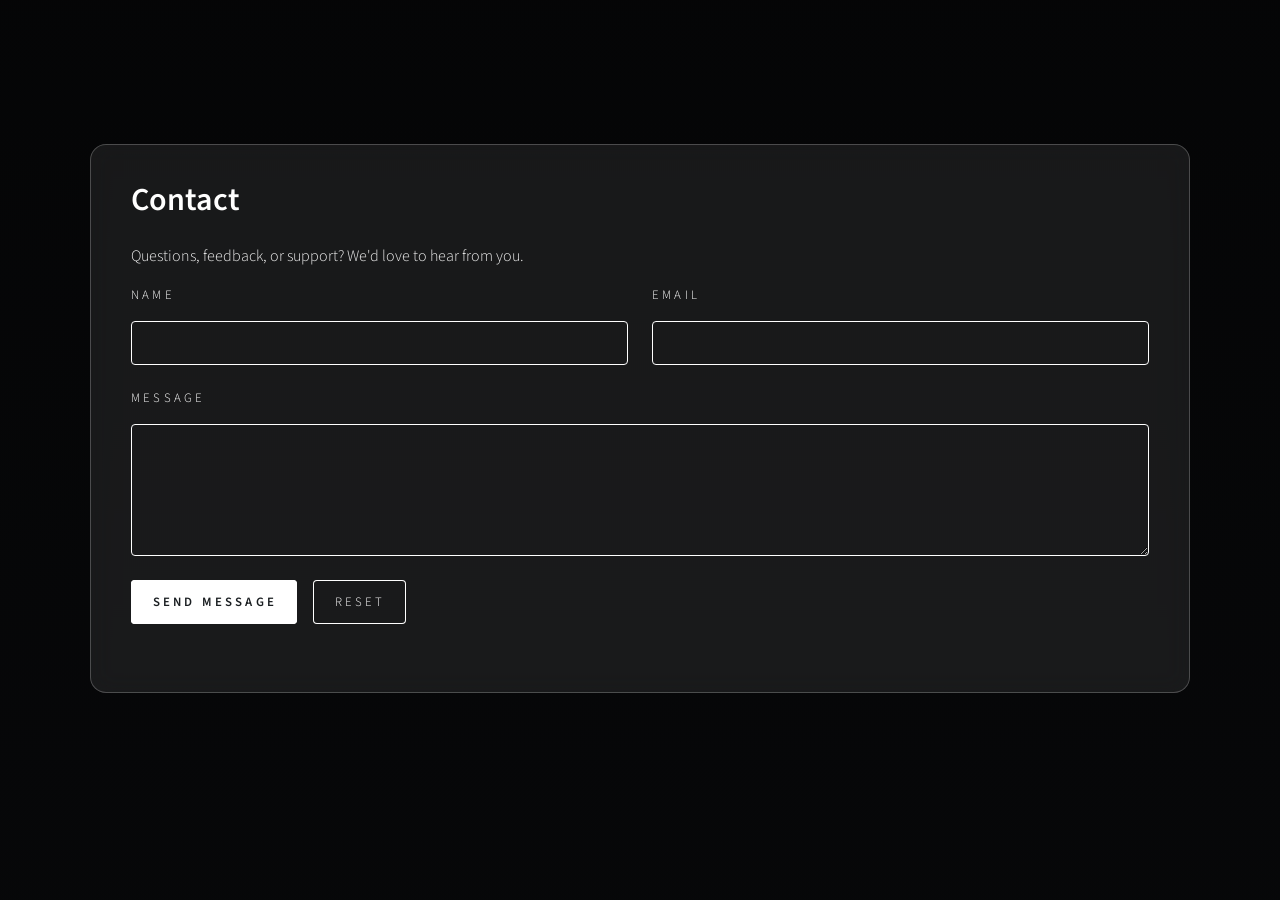
==== contact.html @ 931dff18 "new background image and pages" ====
<!DOCTYPE HTML>
<html lang="en">
	<head>
		<title>Contact — Tiny Rest</title>
		<meta charset="utf-8" />
		<meta name="viewport" content="width=device-width, initial-scale=1, user-scalable=no" />
		<meta name="description" content="Get in touch with the Tiny Rest team for questions, feedback, or support." />
		<link rel="stylesheet" href="assets/css/main.css" />
		<noscript><link rel="stylesheet" href="assets/css/noscript.css" /></noscript>
	</head>
	<body class="is-preload">

		<div id="wrapper">

			<header id="header" class="app-header app-header-inner">
				<div class="app-nav">
					<a href="index.html" class="app-logo-link">
						<img src="images/splash-icon.png" alt="Tiny Rest" class="app-logo" />
					</a>
					<nav class="app-nav-links" aria-label="Primary">
						<a href="why.html">Why Tiny Rest</a>
						<a href="wake-windows.html">Wake Windows</a>
						<a href="features.html">Features</a>
						<a href="contact.html" class="is-active">Contact</a>
					</nav>
					<div class="app-nav-cta">
						<a class="button primary app-cta" href="index.html#download">Get It Now</a>
					</div>
				</div>
			</header>

			<div class="app-content">

				<section class="app-section">
					<div class="app-card app-card-form">
						<h1 class="app-page-title">Contact</h1>
						<p>Questions, feedback, or support? We'd love to hear from you.</p>
						<form method="post" action="#">
							<div class="fields">
								<div class="field half">
									<label for="name">Name</label>
									<input type="text" name="name" id="name" />
								</div>
								<div class="field half">
									<label for="email">Email</label>
									<input type="text" name="email" id="email" />
								</div>
								<div class="field">
									<label for="message">Message</label>
									<textarea name="message" id="message" rows="4"></textarea>
								</div>
							</div>
							<ul class="actions">
								<li><input type="submit" value="Send Message" class="primary" /></li>
								<li><input type="reset" value="Reset" /></li>
							</ul>
						</form>
					</div>
				</section>

			</div>

			<footer id="footer">
				<p class="copyright">&copy; Tiny Rest. Built for iOS. <a href="privacy.html">Privacy Policy</a></p>
			</footer>

		</div>

		<div id="bg"></div>

		<script src="assets/js/jquery.min.js"></script>
		<script src="assets/js/browser.min.js"></script>
		<script src="assets/js/breakpoints.min.js"></script>
		<script src="assets/js/util.js"></script>
		<script src="assets/js/main.js"></script>

	</body>
</html>
---- assets/css/main.css ----
@import url(fontawesome-all.min.css);
@import url("https://fonts.googleapis.com/css?family=Source+Sans+Pro:300italic,600italic,300,600");

/*
	Dimension by HTML5 UP
	html5up.net | @ajlkn
	Free for personal and commercial use under the CCA 3.0 license (html5up.net/license)
*/

html, body, div, span, applet, object,
iframe, h1, h2, h3, h4, h5, h6, p, blockquote,
pre, a, abbr, acronym, address, big, cite,
code, del, dfn, em, img, ins, kbd, q, s, samp,
small, strike, strong, sub, sup, tt, var, b,
u, i, center, dl, dt, dd, ol, ul, li, fieldset,
form, label, legend, table, caption, tbody,
tfoot, thead, tr, th, td, article, aside,
canvas, details, embed, figure, figcaption,
footer, header, hgroup, menu, nav, output, ruby,
section, summary, time, mark, audio, video {
	margin: 0;
	padding: 0;
	border: 0;
	font-size: 100%;
	font: inherit;
	vertical-align: baseline;}

article, aside, details, figcaption, figure,
footer, header, hgroup, menu, nav, section {
	display: block;}

body {
	line-height: 1;
}

ol, ul {
	list-style: none;
}

blockquote, q {
	quotes: none;
}

	blockquote:before, blockquote:after, q:before, q:after {
		content: '';
		content: none;
	}

table {
	border-collapse: collapse;
	border-spacing: 0;
}

body {
	-webkit-text-size-adjust: none;
}

mark {
	background-color: transparent;
	color: inherit;
}

input::-moz-focus-inner {
	border: 0;
	padding: 0;
}

input, select, textarea {
	-moz-appearance: none;
	-webkit-appearance: none;
	-ms-appearance: none;
	appearance: none;
}

/* Basic */

	@-ms-viewport {
		width: device-width;
	}

	@media screen and (max-width: 480px) {

		html, body {
			min-width: 320px;
		}

	}

	html {
		box-sizing: border-box;
	}

	*, *:before, *:after {
		box-sizing: inherit;
	}

	body {
		background: #1b1f22;
	}

		body.is-preload *, body.is-preload *:before, body.is-preload *:after {
			-moz-animation: none !important;
			-webkit-animation: none !important;
			-ms-animation: none !important;
			animation: none !important;
			-moz-transition: none !important;
			-webkit-transition: none !important;
			-ms-transition: none !important;
			transition: none !important;
		}

/* Type */

	html {
		font-size: 16pt;
	}

		@media screen and (max-width: 1680px) {

			html {
				font-size: 12pt;
			}

		}

		@media screen and (max-width: 736px) {

			html {
				font-size: 11pt;
			}

		}

		@media screen and (max-width: 360px) {

			html {
				font-size: 10pt;
			}

		}

	body, input, select, textarea {
		color: #ffffff;
		font-family: "Source Sans Pro", sans-serif;
		font-weight: 300;
		font-size: 1rem;
		line-height: 1.65;
	}

	a {
		-moz-transition: color 0.2s ease-in-out, background-color 0.2s ease-in-out, border-bottom-color 0.2s ease-in-out;
		-webkit-transition: color 0.2s ease-in-out, background-color 0.2s ease-in-out, border-bottom-color 0.2s ease-in-out;
		-ms-transition: color 0.2s ease-in-out, background-color 0.2s ease-in-out, border-bottom-color 0.2s ease-in-out;
		transition: color 0.2s ease-in-out, background-color 0.2s ease-in-out, border-bottom-color 0.2s ease-in-out;
		border-bottom: dotted 1px rgba(255, 255, 255, 0.5);
		text-decoration: none;
		color: inherit;
	}

		a:hover {
			border-bottom-color: transparent;
		}

	strong, b {
		color: #ffffff;
		font-weight: 600;
	}

	em, i {
		font-style: italic;
	}

	p {
		margin: 0 0 2rem 0;
	}

	h1, h2, h3, h4, h5, h6 {
		color: #ffffff;
		font-weight: 600;
		line-height: 1.5;
		margin: 0 0 1rem 0;
		text-transform: uppercase;
		letter-spacing: 0.2rem;
	}

		h1 a, h2 a, h3 a, h4 a, h5 a, h6 a {
			color: inherit;
			text-decoration: none;
		}

		h1.major, h2.major, h3.major, h4.major, h5.major, h6.major {
			border-bottom: solid 1px #ffffff;
			width: -moz-max-content;
			width: -webkit-max-content;
			width: -ms-max-content;
			width: max-content;
			padding-bottom: 0.5rem;
			margin: 0 0 2rem 0;
		}

	h1 {
		font-size: 2.25rem;
		line-height: 1.3;
		letter-spacing: 0.5rem;
	}

	h2 {
		font-size: 1.5rem;
		line-height: 1.4;
		letter-spacing: 0.5rem;
	}

	h3 {
		font-size: 1rem;
	}

	h4 {
		font-size: 0.8rem;
	}

	h5 {
		font-size: 0.7rem;
	}

	h6 {
		font-size: 0.6rem;
	}

	@media screen and (max-width: 736px) {

		h1 {
			font-size: 1.75rem;
			line-height: 1.4;
		}

		h2 {
			font-size: 1.25em;
			line-height: 1.5;
		}

	}

	sub {
		font-size: 0.8rem;
		position: relative;
		top: 0.5rem;
	}

	sup {
		font-size: 0.8rem;
		position: relative;
		top: -0.5rem;
	}

	blockquote {
		border-left: solid 4px #ffffff;
		font-style: italic;
		margin: 0 0 2rem 0;
		padding: 0.5rem 0 0.5rem 2rem;
	}

	code {
		background: rgba(255, 255, 255, 0.075);
		border-radius: 4px;
		font-family: "Courier New", monospace;
		font-size: 0.9rem;
		margin: 0 0.25rem;
		padding: 0.25rem 0.65rem;
	}

	pre {
		-webkit-overflow-scrolling: touch;
		font-family: "Courier New", monospace;
		font-size: 0.9rem;
		margin: 0 0 2rem 0;
	}

		pre code {
			display: block;
			line-height: 1.75;
			padding: 1rem 1.5rem;
			overflow-x: auto;
		}

	hr {
		border: 0;
		border-bottom: solid 1px #ffffff;
		margin: 2.75rem 0;
	}

	.align-left {
		text-align: left;
	}

	.align-center {
		text-align: center;
	}

	.align-right {
		text-align: right;
	}

/* Form */

	form {
		margin: 0 0 2rem 0;
	}

		form > :last-child {
			margin-bottom: 0;
		}

		form > .fields {
			display: -moz-flex;
			display: -webkit-flex;
			display: -ms-flex;
			display: flex;
			-moz-flex-wrap: wrap;
			-webkit-flex-wrap: wrap;
			-ms-flex-wrap: wrap;
			flex-wrap: wrap;
			width: calc(100% + 3rem);
			margin: -1.5rem 0 2rem -1.5rem;
		}

			form > .fields > .field {
				-moz-flex-grow: 0;
				-webkit-flex-grow: 0;
				-ms-flex-grow: 0;
				flex-grow: 0;
				-moz-flex-shrink: 0;
				-webkit-flex-shrink: 0;
				-ms-flex-shrink: 0;
				flex-shrink: 0;
				padding: 1.5rem 0 0 1.5rem;
				width: calc(100% - 1.5rem);
			}

				form > .fields > .field.half {
					width: calc(50% - 0.75rem);
				}

				form > .fields > .field.third {
					width: calc(100%/3 - 0.5rem);
				}

				form > .fields > .field.quarter {
					width: calc(25% - 0.375rem);
				}

		@media screen and (max-width: 480px) {

			form > .fields {
				width: calc(100% + 3rem);
				margin: -1.5rem 0 2rem -1.5rem;
			}

				form > .fields > .field {
					padding: 1.5rem 0 0 1.5rem;
					width: calc(100% - 1.5rem);
				}

					form > .fields > .field.half {
						width: calc(100% - 1.5rem);
					}

					form > .fields > .field.third {
						width: calc(100% - 1.5rem);
					}

					form > .fields > .field.quarter {
						width: calc(100% - 1.5rem);
					}

		}

	label {
		color: #ffffff;
		display: block;
		font-size: 0.8rem;
		font-weight: 300;
		letter-spacing: 0.2rem;
		line-height: 1.5;
		margin: 0 0 1rem 0;
		text-transform: uppercase;
	}

	input[type="text"],
	input[type="password"],
	input[type="email"],
	input[type="tel"],
	select,
	textarea {
		-moz-appearance: none;
		-webkit-appearance: none;
		-ms-appearance: none;
		appearance: none;
		-moz-transition: border-color 0.2s ease-in-out, box-shadow 0.2s ease-in-out, background-color 0.2s ease-in-out;
		-webkit-transition: border-color 0.2s ease-in-out, box-shadow 0.2s ease-in-out, background-color 0.2s ease-in-out;
		-ms-transition: border-color 0.2s ease-in-out, box-shadow 0.2s ease-in-out, background-color 0.2s ease-in-out;
		transition: border-color 0.2s ease-in-out, box-shadow 0.2s ease-in-out, background-color 0.2s ease-in-out;
		background-color: transparent;
		border-radius: 4px;
		border: solid 1px #ffffff;
		color: inherit;
		display: block;
		outline: 0;
		padding: 0 1rem;
		text-decoration: none;
		width: 100%;
	}

		input[type="text"]:invalid,
		input[type="password"]:invalid,
		input[type="email"]:invalid,
		input[type="tel"]:invalid,
		select:invalid,
		textarea:invalid {
			box-shadow: none;
		}

		input[type="text"]:focus,
		input[type="password"]:focus,
		input[type="email"]:focus,
		input[type="tel"]:focus,
		select:focus,
		textarea:focus {
			background: rgba(255, 255, 255, 0.075);
			border-color: #ffffff;
			box-shadow: 0 0 0 1px #ffffff;
		}

	select {
		background-image: url("data:image/svg+xml;charset=utf8,%3Csvg xmlns='http://www.w3.org/2000/svg' width='40' height='40' preserveAspectRatio='none' viewBox='0 0 40 40'%3E%3Cpath d='M9.4,12.3l10.4,10.4l10.4-10.4c0.2-0.2,0.5-0.4,0.9-0.4c0.3,0,0.6,0.1,0.9,0.4l3.3,3.3c0.2,0.2,0.4,0.5,0.4,0.9 c0,0.4-0.1,0.6-0.4,0.9L20.7,31.9c-0.2,0.2-0.5,0.4-0.9,0.4c-0.3,0-0.6-0.1-0.9-0.4L4.3,17.3c-0.2-0.2-0.4-0.5-0.4-0.9 c0-0.4,0.1-0.6,0.4-0.9l3.3-3.3c0.2-0.2,0.5-0.4,0.9-0.4S9.1,12.1,9.4,12.3z' fill='%23ffffff' /%3E%3C/svg%3E");
		background-size: 1.25rem;
		background-repeat: no-repeat;
		background-position: calc(100% - 1rem) center;
		height: 2.75rem;
		padding-right: 2.75rem;
		text-overflow: ellipsis;
	}

		select option {
			color: #ffffff;
			background: #1b1f22;
		}

		select:focus::-ms-value {
			background-color: transparent;
		}

		select::-ms-expand {
			display: none;
		}

	input[type="text"],
	input[type="password"],
	input[type="email"],
	select {
		height: 2.75rem;
	}

	textarea {
		padding: 0.75rem 1rem;
	}

	input[type="checkbox"],
	input[type="radio"] {
		-moz-appearance: none;
		-webkit-appearance: none;
		-ms-appearance: none;
		appearance: none;
		display: block;
		float: left;
		margin-right: -2rem;
		opacity: 0;
		width: 1rem;
		z-index: -1;
	}

		input[type="checkbox"] + label,
		input[type="radio"] + label {
			text-decoration: none;
			-moz-user-select: none;
			-webkit-user-select: none;
			-ms-user-select: none;
			user-select: none;
			color: #ffffff;
			cursor: pointer;
			display: inline-block;
			font-size: 0.8rem;
			font-weight: 300;
			margin: 0 0 0.5rem 0;
			padding-left: 2.65rem;
			padding-right: 0.75rem;
			position: relative;
		}

			input[type="checkbox"] + label:before,
			input[type="radio"] + label:before {
				-moz-osx-font-smoothing: grayscale;
				-webkit-font-smoothing: antialiased;
				display: inline-block;
				font-style: normal;
				font-variant: normal;
				text-rendering: auto;
				line-height: 1;
				text-transform: none !important;
				font-family: 'Font Awesome 5 Free';
				font-weight: 900;
			}

			input[type="checkbox"] + label:before,
			input[type="radio"] + label:before {
				-moz-transition: border-color 0.2s ease-in-out, box-shadow 0.2s ease-in-out, background-color 0.2s ease-in-out;
				-webkit-transition: border-color 0.2s ease-in-out, box-shadow 0.2s ease-in-out, background-color 0.2s ease-in-out;
				-ms-transition: border-color 0.2s ease-in-out, box-shadow 0.2s ease-in-out, background-color 0.2s ease-in-out;
				transition: border-color 0.2s ease-in-out, box-shadow 0.2s ease-in-out, background-color 0.2s ease-in-out;
				border-radius: 4px;
				border: solid 1px #ffffff;
				content: '';
				display: inline-block;
				height: 1.65rem;
				left: 0;
				line-height: 1.65rem;
				position: absolute;
				text-align: center;
				top: -0.15rem;
				width: 1.65rem;
			}

		input[type="checkbox"]:checked + label:before,
		input[type="radio"]:checked + label:before {
			background: #ffffff !important;
			border-color: #ffffff !important;
			color: #1b1f22;
			content: '\f00c';
		}

		input[type="checkbox"]:focus + label:before,
		input[type="radio"]:focus + label:before {
			background: rgba(255, 255, 255, 0.075);
			border-color: #ffffff;
			box-shadow: 0 0 0 1px #ffffff;
		}

	input[type="checkbox"] + label:before {
		border-radius: 4px;
	}

	input[type="radio"] + label:before {
		border-radius: 100%;
	}

	::-webkit-input-placeholder {
		color: rgba(255, 255, 255, 0.5) !important;
		opacity: 1.0;
	}

	:-moz-placeholder {
		color: rgba(255, 255, 255, 0.5) !important;
		opacity: 1.0;
	}

	::-moz-placeholder {
		color: rgba(255, 255, 255, 0.5) !important;
		opacity: 1.0;
	}

	:-ms-input-placeholder {
		color: rgba(255, 255, 255, 0.5) !important;
		opacity: 1.0;
	}

	.formerize-placeholder {
		color: rgba(255, 255, 255, 0.5) !important;
		opacity: 1.0;
	}

/* Box */

	.box {
		border-radius: 4px;
		border: solid 1px #ffffff;
		margin-bottom: 2rem;
		padding: 1.5em;
	}

		.box > :last-child,
		.box > :last-child > :last-child,
		.box > :last-child > :last-child > :last-child {
			margin-bottom: 0;
		}

		.box.alt {
			border: 0;
			border-radius: 0;
			padding: 0;
		}

/* Icon */

	.icon {
		text-decoration: none;
		border-bottom: none;
		position: relative;
	}

		.icon:before {
			-moz-osx-font-smoothing: grayscale;
			-webkit-font-smoothing: antialiased;
			display: inline-block;
			font-style: normal;
			font-variant: normal;
			text-rendering: auto;
			line-height: 1;
			text-transform: none !important;
			font-family: 'Font Awesome 5 Free';
			font-weight: 400;
		}

		.icon > .label {
			display: none;
		}

		.icon:before {
			line-height: inherit;
		}

		.icon.solid:before {
			font-weight: 900;
		}

		.icon.brands:before {
			font-family: 'Font Awesome 5 Brands';
		}

/* Image */

	.image {
		border-radius: 4px;
		border: 0;
		display: inline-block;
		position: relative;
	}

		.image:before {
			pointer-events: none;
			background-image: url("../../images/overlay.png");
			background-color: rgba(19, 21, 25, 0.5);
			border-radius: 4px;
			content: '';
			display: block;
			height: 100%;
			left: 0;
			opacity: 0.5;
			position: absolute;
			top: 0;
			width: 100%;
		}

		.image img {
			border-radius: 4px;
			display: block;
		}

		.image.left, .image.right {
			max-width: 40%;
		}

			.image.left img, .image.right img {
				width: 100%;
			}

		.image.left {
			float: left;
			padding: 0 1.5em 1em 0;
			top: 0.25em;
		}

		.image.right {
			float: right;
			padding: 0 0 1em 1.5em;
			top: 0.25em;
		}

		.image.fit {
			display: block;
			margin: 0 0 2rem 0;
			width: 100%;
		}

			.image.fit img {
				width: 100%;
			}

		.image.main {
			display: block;
			margin: 2.5rem 0;
			width: 100%;
		}

			.image.main img {
				width: 100%;
			}

		@media screen and (max-width: 736px) {

			.image.main {
				margin: 2rem 0;
			}

		}

		@media screen and (max-width: 480px) {

			.image.main {
				margin: 1.5rem 0;
			}

		}

/* List */

	ol {
		list-style: decimal;
		margin: 0 0 2rem 0;
		padding-left: 1.25em;
	}

		ol li {
			padding-left: 0.25em;
		}

	ul {
		list-style: disc;
		margin: 0 0 2rem 0;
		padding-left: 1em;
	}

		ul li {
			padding-left: 0.5em;
		}

		ul.alt {
			list-style: none;
			padding-left: 0;
		}

			ul.alt li {
				border-top: solid 1px #ffffff;
				padding: 0.5em 0;
			}

				ul.alt li:first-child {
					border-top: 0;
					padding-top: 0;
				}

	dl {
		margin: 0 0 2rem 0;
	}

		dl dt {
			display: block;
			font-weight: 600;
			margin: 0 0 1rem 0;
		}

		dl dd {
			margin-left: 2rem;
		}

/* Actions */

	ul.actions {
		display: -moz-flex;
		display: -webkit-flex;
		display: -ms-flex;
		display: flex;
		cursor: default;
		list-style: none;
		margin-left: -1rem;
		padding-left: 0;
	}

		ul.actions li {
			padding: 0 0 0 1rem;
			vertical-align: middle;
		}

		ul.actions.special {
			-moz-justify-content: center;
			-webkit-justify-content: center;
			-ms-justify-content: center;
			justify-content: center;
			width: 100%;
			margin-left: 0;
		}

			ul.actions.special li:first-child {
				padding-left: 0;
			}

		ul.actions.stacked {
			-moz-flex-direction: column;
			-webkit-flex-direction: column;
			-ms-flex-direction: column;
			flex-direction: column;
			margin-left: 0;
		}

			ul.actions.stacked li {
				padding: 1.3rem 0 0 0;
			}

				ul.actions.stacked li:first-child {
					padding-top: 0;
				}

		ul.actions.fit {
			width: calc(100% + 1rem);
		}

			ul.actions.fit li {
				-moz-flex-grow: 1;
				-webkit-flex-grow: 1;
				-ms-flex-grow: 1;
				flex-grow: 1;
				-moz-flex-shrink: 1;
				-webkit-flex-shrink: 1;
				-ms-flex-shrink: 1;
				flex-shrink: 1;
				width: 100%;
			}

				ul.actions.fit li > * {
					width: 100%;
				}

			ul.actions.fit.stacked {
				width: 100%;
			}

		@media screen and (max-width: 480px) {

			ul.actions:not(.fixed) {
				-moz-flex-direction: column;
				-webkit-flex-direction: column;
				-ms-flex-direction: column;
				flex-direction: column;
				margin-left: 0;
				width: 100% !important;
			}

				ul.actions:not(.fixed) li {
					-moz-flex-grow: 1;
					-webkit-flex-grow: 1;
					-ms-flex-grow: 1;
					flex-grow: 1;
					-moz-flex-shrink: 1;
					-webkit-flex-shrink: 1;
					-ms-flex-shrink: 1;
					flex-shrink: 1;
					padding: 1rem 0 0 0;
					text-align: center;
					width: 100%;
				}

					ul.actions:not(.fixed) li > * {
						width: 100%;
					}

					ul.actions:not(.fixed) li:first-child {
						padding-top: 0;
					}

					ul.actions:not(.fixed) li input[type="submit"],
					ul.actions:not(.fixed) li input[type="reset"],
					ul.actions:not(.fixed) li input[type="button"],
					ul.actions:not(.fixed) li button,
					ul.actions:not(.fixed) li .button {
						width: 100%;
					}

						ul.actions:not(.fixed) li input[type="submit"].icon:before,
						ul.actions:not(.fixed) li input[type="reset"].icon:before,
						ul.actions:not(.fixed) li input[type="button"].icon:before,
						ul.actions:not(.fixed) li button.icon:before,
						ul.actions:not(.fixed) li .button.icon:before {
							margin-left: -0.5em;
						}

		}

/* Icons */

	ul.icons {
		cursor: default;
		list-style: none;
		padding-left: 0;
	}

		ul.icons li {
			display: inline-block;
			padding: 0 0.75em 0 0;
		}

			ul.icons li:last-child {
				padding-right: 0;
			}

			ul.icons li a {
				border-radius: 100%;
				box-shadow: inset 0 0 0 1px #ffffff;
				display: inline-block;
				height: 2.25rem;
				line-height: 2.25rem;
				text-align: center;
				width: 2.25rem;
			}

				ul.icons li a:hover {
					background-color: rgba(255, 255, 255, 0.075);
				}

				ul.icons li a:active {
					background-color: rgba(255, 255, 255, 0.175);
				}

/* Table */

	.table-wrapper {
		-webkit-overflow-scrolling: touch;
		overflow-x: auto;
	}

	table {
		margin: 0 0 2rem 0;
		width: 100%;
	}

		table tbody tr {
			border: solid 1px #ffffff;
			border-left: 0;
			border-right: 0;
		}

			table tbody tr:nth-child(2n + 1) {
				background-color: rgba(255, 255, 255, 0.075);
			}

		table td {
			padding: 0.75em 0.75em;
		}

		table th {
			color: #ffffff;
			font-size: 0.9em;
			font-weight: 600;
			padding: 0 0.75em 0.75em 0.75em;
			text-align: left;
		}

		table thead {
			border-bottom: solid 2px #ffffff;
		}

		table tfoot {
			border-top: solid 2px #ffffff;
		}

		table.alt {
			border-collapse: separate;
		}

			table.alt tbody tr td {
				border: solid 1px #ffffff;
				border-left-width: 0;
				border-top-width: 0;
			}

				table.alt tbody tr td:first-child {
					border-left-width: 1px;
				}

			table.alt tbody tr:first-child td {
				border-top-width: 1px;
			}

			table.alt thead {
				border-bottom: 0;
			}

			table.alt tfoot {
				border-top: 0;
			}

/* Button */

	input[type="submit"],
	input[type="reset"],
	input[type="button"],
	button,
	.button {
		-moz-appearance: none;
		-webkit-appearance: none;
		-ms-appearance: none;
		appearance: none;
		-moz-transition: background-color 0.2s ease-in-out, color 0.2s ease-in-out;
		-webkit-transition: background-color 0.2s ease-in-out, color 0.2s ease-in-out;
		-ms-transition: background-color 0.2s ease-in-out, color 0.2s ease-in-out;
		transition: background-color 0.2s ease-in-out, color 0.2s ease-in-out;
		background-color: transparent;
		border-radius: 4px;
		border: 0;
		box-shadow: inset 0 0 0 1px #ffffff;
		color: #ffffff !important;
		cursor: pointer;
		display: inline-block;
		font-size: 0.8rem;
		font-weight: 300;
		height: 2.75rem;
		letter-spacing: 0.2rem;
		line-height: 2.75rem;
		outline: 0;
		padding: 0 1.25rem 0 1.35rem;
		text-align: center;
		text-decoration: none;
		text-transform: uppercase;
		white-space: nowrap;
	}

		input[type="submit"]:hover,
		input[type="reset"]:hover,
		input[type="button"]:hover,
		button:hover,
		.button:hover {
			background-color: rgba(255, 255, 255, 0.075);
		}

		input[type="submit"]:active,
		input[type="reset"]:active,
		input[type="button"]:active,
		button:active,
		.button:active {
			background-color: rgba(255, 255, 255, 0.175);
		}

		input[type="submit"].icon:before,
		input[type="reset"].icon:before,
		input[type="button"].icon:before,
		button.icon:before,
		.button.icon:before {
			margin-right: 0.5em;
		}

		input[type="submit"].fit,
		input[type="reset"].fit,
		input[type="button"].fit,
		button.fit,
		.button.fit {
			width: 100%;
		}

		input[type="submit"].small,
		input[type="reset"].small,
		input[type="button"].small,
		button.small,
		.button.small {
			font-size: 0.6rem;
			height: 2.0625rem;
			line-height: 2.0625rem;
		}

		input[type="submit"].primary,
		input[type="reset"].primary,
		input[type="button"].primary,
		button.primary,
		.button.primary {
			background-color: #ffffff;
			color: #1b1f22 !important;
			font-weight: 600;
		}

		input[type="submit"].disabled, input[type="submit"]:disabled,
		input[type="reset"].disabled,
		input[type="reset"]:disabled,
		input[type="button"].disabled,
		input[type="button"]:disabled,
		button.disabled,
		button:disabled,
		.button.disabled,
		.button:disabled {
			pointer-events: none;
			cursor: default;
			opacity: 0.25;
		}

	input[type="submit"],
	input[type="reset"],
	input[type="button"],
	button {
		line-height: calc(2.75rem - 2px);
	}

/* BG */

	#bg {
		-moz-transform: scale(1.0);
		-webkit-transform: scale(1.0);
		-ms-transform: scale(1.0);
		transform: scale(1.0);
		-webkit-backface-visibility: hidden;
		backface-visibility: hidden;
		position: fixed;
		top: 0;
		left: 0;
		width: 100%;
		height: 100vh;
		z-index: 1;
	}

		#bg:before, #bg:after {
			content: '';
			display: block;
			position: absolute;
			top: 0;
			left: 0;
			width: 100%;
			height: 100%;
		}

		#bg:before {
			-moz-transition: background-color 2.5s ease-in-out;
			-webkit-transition: background-color 2.5s ease-in-out;
			-ms-transition: background-color 2.5s ease-in-out;
			transition: background-color 2.5s ease-in-out;
			-moz-transition-delay: 0.75s;
			-webkit-transition-delay: 0.75s;
			-ms-transition-delay: 0.75s;
			transition-delay: 0.75s;
			background-image: linear-gradient(to top, rgba(19, 21, 25, 0.5), rgba(19, 21, 25, 0.5)), url("../../images/overlay.png");
			background-size: auto,
 256px 256px;
			background-position: center,
 center;
			background-repeat: no-repeat,
 repeat;
			z-index: 2;
		}

		#bg:after {
			-moz-transform: scale(1.125);
			-webkit-transform: scale(1.125);
			-ms-transform: scale(1.125);
			transform: scale(1.125);
			-moz-transition: -moz-transform 0.325s ease-in-out, -moz-filter 0.325s ease-in-out;
			-webkit-transition: -webkit-transform 0.325s ease-in-out, -webkit-filter 0.325s ease-in-out;
			-ms-transition: -ms-transform 0.325s ease-in-out, -ms-filter 0.325s ease-in-out;
			transition: transform 0.325s ease-in-out, filter 0.325s ease-in-out;
			background-image: url("../../images/bg.png");
			background-position: center;
			background-size: cover;
			background-repeat: no-repeat;
			z-index: 1;
		}

		body.is-article-visible #bg:after {
			-moz-transform: scale(1.0825);
			-webkit-transform: scale(1.0825);
			-ms-transform: scale(1.0825);
			transform: scale(1.0825);
			-moz-filter: blur(0.2rem);
			-webkit-filter: blur(0.2rem);
			-ms-filter: blur(0.2rem);
			filter: blur(0.2rem);
		}

		body.is-preload #bg:before {
			background-color: #000000;
		}

/* App landing overrides */

	/* Make the header work like a modern app hero (without breaking the article system). */
	#header.app-header {
		width: 100%;
		max-width: 1100px;
		text-align: left;
		background-image: none;
	}

		#header.app-header > * {
			margin-top: 0;
		}

		#header.app-header > *:before {
			display: none;
		}

	/* Top navigation */
	.app-nav {
		display: flex;
		align-items: center;
		justify-content: space-between;
		gap: 1.25rem;
		padding: 0.5rem 0;
		width: 100%;
	}

	.app-brand {
		border-bottom: 0;
		font-weight: 600;
		letter-spacing: 0.08rem;
		text-transform: uppercase;
		white-space: nowrap;
	}

	.app-nav-links {
		display: flex;
		align-items: center;
		justify-content: center;
		gap: 1.5rem;
		flex: 1;
	}

	.app-nav-links a {
		border-bottom: 0;
		opacity: 0.9;
		font-size: 0.85rem;
		letter-spacing: 0.12rem;
		text-transform: uppercase;
	}

	.app-nav-links a:hover {
		opacity: 1;
	}

	.app-nav-links a.is-active {
		opacity: 1;
		border-bottom: 1px solid rgba(255, 255, 255, 0.6);
	}

	.app-logo-link {
		border-bottom: 0;
		display: flex;
		align-items: center;
		flex-shrink: 0;
	}

	.app-header-inner {
		padding-bottom: 0;
	}

		.app-header-inner .app-nav {
			margin-bottom: 0;
		}

	.app-page-title {
		font-size: clamp(1.75rem, 2.5vw, 2.1rem);
		font-weight: 600;
		line-height: 1.2;
		margin-bottom: 1.5rem;
		text-transform: none;
		letter-spacing: 0;
	}

	.app-card-form .fields {
		margin-bottom: 1.5rem;
	}

	.app-card-form label {
		color: #ffffff;
	}

	.app-card-form input,
	.app-card-form textarea {
		color: #ffffff;
	}

	/* Hero */
	.app-hero {
		display: grid;
		grid-template-columns: 1.1fr 0.9fr;
		align-items: center;
		gap: 3rem;
		padding: 4rem 0 1rem 0;
		width: 100%;
	}

	.app-hero-title {
		text-transform: none;
		letter-spacing: 0;
		/* Keep a consistent look as screens get very large */
		font-size: clamp(2.2rem, 3.2vw, 3rem);
		line-height: 1.1;
		margin-bottom: 1.25rem;
	}

	.app-hero-subtitle {
		opacity: 0.9;
		font-size: clamp(1rem, 1.2vw, 1.1rem);
		max-width: 36rem;
	}

	.app-hero-actions {
		margin-top: 2rem;
	}

	/* “Phone” mock image (replace with your real screenshot later) */
	.app-hero-media img {
		max-width: 250px;
	}

	/* Phone images container */
	.app-hero-phones {
		display: flex;
		justify-content: center;
		align-items: center;
		gap: 1rem;
	}

	/* Make buttons/links read as white UI */
	#header.app-header a,
	#header.app-header p,
	#header.app-header h1,
	#header.app-header h2,
	#header.app-header h3 {
		color: #ffffff;
	}

	/* Ensure header CTA is clearly white */
	#header.app-header .app-cta {
		white-space: nowrap;
	}

	/* Background — night sky illustration */
	#bg:before {
		background-image:
			linear-gradient(to bottom, rgba(19, 21, 25, 0.25), rgba(19, 21, 25, 0.35)),
			url("../../images/overlay.png");
	}

	#bg:after {
		background-image: url("../../images/bg.png");
		background-position: center;
		background-size: cover;
		background-repeat: no-repeat;
	}

	@media screen and (max-width: 980px) {
		#header.app-header {
			max-width: 800px;
		}

		.app-hero {
			grid-template-columns: 1fr;
			padding-top: 3rem;
		}

		.app-hero-media img {
			margin: 0 auto;
			max-width: 360px;
		}

		.app-nav-links {
			display: none;
		}
	}

	@media screen and (max-width: 736px) {
		/* Mobile tweaks requested */
		#header.app-header .app-cta {
			display: none !important;
		}

		#header.app-header .app-hero-actions .button {
			width: 80%;
			max-width: 26rem;
			margin: 0 auto;
			text-align: center;
		}

		#header.app-header .app-hero-actions li {
			width: 100%;
			text-align: center;
		}

		#header.app-header .app-hero-phones {
			flex-direction: column;
			gap: 1.25rem;
		}

		#header.app-header .app-hero-media img {
			max-width: min(300px, 88vw);
		}

		.app-hero-title {
			font-size: 2.2rem;
		}

		.app-hero {
			gap: 2rem;
		}
	}

	/* Prevent the template from scaling everything up on ultra-wide screens. */
	@media screen and (min-width: 1681px) {
		html {
			font-size: 12pt;
		}
	}

/* Wrapper */

	#wrapper {
		display: -moz-flex;
		display: -webkit-flex;
		display: -ms-flex;
		display: flex;
		-moz-flex-direction: column;
		-webkit-flex-direction: column;
		-ms-flex-direction: column;
		flex-direction: column;
		-moz-align-items: center;
		-webkit-align-items: center;
		-ms-align-items: center;
		align-items: center;
		-moz-justify-content: space-between;
		-webkit-justify-content: space-between;
		-ms-justify-content: space-between;
		justify-content: space-between;
		position: relative;
		min-height: 100vh;
		width: 100%;
		padding: 4rem 2rem;
		z-index: 3;
	}

		#wrapper:before {
			content: '';
			display: block;
		}

		@media screen and (max-width: 1680px) {

			#wrapper {
				padding: 3rem 2rem;
			}

		}

		@media screen and (max-width: 736px) {

			#wrapper {
				padding: 2rem 1rem;
			}

		}

		@media screen and (max-width: 480px) {

			#wrapper {
				padding: 1rem;
			}

		}

/* Header */

	#header {
		display: -moz-flex;
		display: -webkit-flex;
		display: -ms-flex;
		display: flex;
		-moz-flex-direction: column;
		-webkit-flex-direction: column;
		-ms-flex-direction: column;
		flex-direction: column;
		-moz-align-items: center;
		-webkit-align-items: center;
		-ms-align-items: center;
		align-items: center;
		-moz-transition: -moz-transform 0.325s ease-in-out, -moz-filter 0.325s ease-in-out, opacity 0.325s ease-in-out;
		-webkit-transition: -webkit-transform 0.325s ease-in-out, -webkit-filter 0.325s ease-in-out, opacity 0.325s ease-in-out;
		-ms-transition: -ms-transform 0.325s ease-in-out, -ms-filter 0.325s ease-in-out, opacity 0.325s ease-in-out;
		transition: transform 0.325s ease-in-out, filter 0.325s ease-in-out, opacity 0.325s ease-in-out;
		background-image: -moz-radial-gradient(rgba(0, 0, 0, 0.25) 25%, rgba(0, 0, 0, 0) 55%);
		background-image: -webkit-radial-gradient(rgba(0, 0, 0, 0.25) 25%, rgba(0, 0, 0, 0) 55%);
		background-image: -ms-radial-gradient(rgba(0, 0, 0, 0.25) 25%, rgba(0, 0, 0, 0) 55%);
		background-image: radial-gradient(rgba(0, 0, 0, 0.25) 25%, rgba(0, 0, 0, 0) 55%);
		max-width: 100%;
		text-align: center;
	}

		#header > * {
			-moz-transition: opacity 0.325s ease-in-out;
			-webkit-transition: opacity 0.325s ease-in-out;
			-ms-transition: opacity 0.325s ease-in-out;
			transition: opacity 0.325s ease-in-out;
			position: relative;
			margin-top: 3.5rem;
		}

			#header > *:before {
				content: '';
				display: block;
				position: absolute;
				top: calc(-3.5rem - 1px);
				left: calc(50% - 1px);
				width: 1px;
				height: calc(3.5rem + 1px);
				background: #ffffff;
			}

		#header > :first-child {
			margin-top: 0;
		}

			#header > :first-child:before {
				display: none;
			}

		#header .logo {
			width: 5.5rem;
			height: 5.5rem;
			line-height: 5.5rem;
			border: solid 1px #ffffff;
			border-radius: 100%;
		}

			#header .logo .icon:before {
				font-size: 2rem;
			}

		#header .content {
			border-style: solid;
			border-color: #ffffff;
			border-top-width: 1px;
			border-bottom-width: 1px;
			max-width: 100%;
		}

			#header .content .inner {
				-moz-transition: max-height 0.75s ease, padding 0.75s ease, opacity 0.325s ease-in-out;
				-webkit-transition: max-height 0.75s ease, padding 0.75s ease, opacity 0.325s ease-in-out;
				-ms-transition: max-height 0.75s ease, padding 0.75s ease, opacity 0.325s ease-in-out;
				transition: max-height 0.75s ease, padding 0.75s ease, opacity 0.325s ease-in-out;
				-moz-transition-delay: 0.25s;
				-webkit-transition-delay: 0.25s;
				-ms-transition-delay: 0.25s;
				transition-delay: 0.25s;
				padding: 3rem 2rem;
				max-height: 40rem;
				overflow: hidden;
			}

				#header .content .inner > :last-child {
					margin-bottom: 0;
				}

			#header .content p {
				text-transform: uppercase;
				letter-spacing: 0.2rem;
				font-size: 0.8rem;
				line-height: 2;
			}

		#header nav ul {
			display: -moz-flex;
			display: -webkit-flex;
			display: -ms-flex;
			display: flex;
			margin-bottom: 0;
			list-style: none;
			padding-left: 0;
			border: solid 1px #ffffff;
			border-radius: 4px;
		}

			#header nav ul li {
				padding-left: 0;
				border-left: solid 1px #ffffff;
			}

				#header nav ul li:first-child {
					border-left: 0;
				}

				#header nav ul li a {
					display: block;
					min-width: 7.5rem;
					height: 2.75rem;
					line-height: 2.75rem;
					padding: 0 1.25rem 0 1.45rem;
					text-transform: uppercase;
					letter-spacing: 0.2rem;
					font-size: 0.8rem;
					border-bottom: 0;
				}

					#header nav ul li a:hover {
						background-color: rgba(255, 255, 255, 0.075);
					}

					#header nav ul li a:active {
						background-color: rgba(255, 255, 255, 0.175);
					}

		#header nav.use-middle:after {
			content: '';
			display: block;
			position: absolute;
			top: 0;
			left: calc(50% - 1px);
			width: 1px;
			height: 100%;
			background: #ffffff;
		}

		#header nav.use-middle ul li.is-middle {
			border-left: 0;
		}

		body.is-article-visible #header {
			-moz-transform: scale(0.95);
			-webkit-transform: scale(0.95);
			-ms-transform: scale(0.95);
			transform: scale(0.95);
			-moz-filter: blur(0.1rem);
			-webkit-filter: blur(0.1rem);
			-ms-filter: blur(0.1rem);
			filter: blur(0.1rem);
			opacity: 0;
		}

		body.is-preload #header {
			-moz-filter: blur(0.125rem);
			-webkit-filter: blur(0.125rem);
			-ms-filter: blur(0.125rem);
			filter: blur(0.125rem);
		}

			body.is-preload #header > * {
				opacity: 0;
			}

			body.is-preload #header .content .inner {
				max-height: 0;
				padding-top: 0;
				padding-bottom: 0;
				opacity: 0;
			}

		@media screen and (max-width: 980px) {

			#header .content p br {
				display: none;
			}

		}

		@media screen and (max-width: 736px) {

			#header > * {
				margin-top: 2rem;
			}

				#header > *:before {
					top: calc(-2rem - 1px);
					height: calc(2rem + 1px);
				}

			#header .logo {
				width: 4.75rem;
				height: 4.75rem;
				line-height: 4.75rem;
			}

				#header .logo .icon:before {
					font-size: 1.75rem;
				}

			#header .content .inner {
				padding: 2.5rem 1rem;
			}

			#header .content p {
				line-height: 1.875;
			}

		}

		@media screen and (max-width: 480px) {

			#header {
				padding: 1.5rem 0;
			}

				#header .content .inner {
					padding: 2.5rem 0;
				}

				#header nav ul {
					-moz-flex-direction: column;
					-webkit-flex-direction: column;
					-ms-flex-direction: column;
					flex-direction: column;
					min-width: 10rem;
					max-width: 100%;
				}

					#header nav ul li {
						border-left: 0;
						border-top: solid 1px #ffffff;
					}

						#header nav ul li:first-child {
							border-top: 0;
						}

						#header nav ul li a {
							height: 3rem;
							line-height: 3rem;
							min-width: 0;
							width: 100%;
						}

				#header nav.use-middle:after {
					display: none;
				}

		}

/* Main */

	#main {
		-moz-flex-grow: 1;
		-webkit-flex-grow: 1;
		-ms-flex-grow: 1;
		flex-grow: 1;
		-moz-flex-shrink: 1;
		-webkit-flex-shrink: 1;
		-ms-flex-shrink: 1;
		flex-shrink: 1;
		display: -moz-flex;
		display: -webkit-flex;
		display: -ms-flex;
		display: flex;
		-moz-align-items: center;
		-webkit-align-items: center;
		-ms-align-items: center;
		align-items: center;
		-moz-justify-content: center;
		-webkit-justify-content: center;
		-ms-justify-content: center;
		justify-content: center;
		-moz-flex-direction: column;
		-webkit-flex-direction: column;
		-ms-flex-direction: column;
		flex-direction: column;
		position: relative;
		max-width: 100%;
		z-index: 3;
	}

		#main article {
			-moz-transform: translateY(0.25rem);
			-webkit-transform: translateY(0.25rem);
			-ms-transform: translateY(0.25rem);
			transform: translateY(0.25rem);
			-moz-transition: opacity 0.325s ease-in-out, -moz-transform 0.325s ease-in-out;
			-webkit-transition: opacity 0.325s ease-in-out, -webkit-transform 0.325s ease-in-out;
			-ms-transition: opacity 0.325s ease-in-out, -ms-transform 0.325s ease-in-out;
			transition: opacity 0.325s ease-in-out, transform 0.325s ease-in-out;
			padding: 4.5rem 2.5rem 1.5rem 2.5rem ;
			position: relative;
			width: 40rem;
			max-width: 100%;
			background-color: rgba(27, 31, 34, 0.85);
			border-radius: 4px;
			opacity: 0;
		}

			#main article.active {
				-moz-transform: translateY(0);
				-webkit-transform: translateY(0);
				-ms-transform: translateY(0);
				transform: translateY(0);
				opacity: 1;
			}

			#main article .close {
				display: block;
				position: absolute;
				top: 0;
				right: 0;
				width: 4rem;
				height: 4rem;
				cursor: pointer;
				text-indent: 4rem;
				overflow: hidden;
				white-space: nowrap;
			}

				#main article .close:before {
					-moz-transition: background-color 0.2s ease-in-out;
					-webkit-transition: background-color 0.2s ease-in-out;
					-ms-transition: background-color 0.2s ease-in-out;
					transition: background-color 0.2s ease-in-out;
					content: '';
					display: block;
					position: absolute;
					top: 0.75rem;
					left: 0.75rem;
					width: 2.5rem;
					height: 2.5rem;
					border-radius: 100%;
					background-position: center;
					background-image: url("data:image/svg+xml;charset=utf8,%3Csvg xmlns='http://www.w3.org/2000/svg' xmlns:xlink='http://www.w3.org/1999/xlink' width='20px' height='20px' viewBox='0 0 20 20' zoomAndPan='disable'%3E%3Cstyle%3Eline %7B stroke: %23ffffff%3B stroke-width: 1%3B %7D%3C/style%3E%3Cline x1='2' y1='2' x2='18' y2='18' /%3E%3Cline x1='18' y1='2' x2='2' y2='18' /%3E%3C/svg%3E");
					background-size: 20px 20px;
					background-repeat: no-repeat;
				}

				#main article .close:hover:before {
					background-color: rgba(255, 255, 255, 0.075);
				}

				#main article .close:active:before {
					background-color: rgba(255, 255, 255, 0.175);
				}

		@media screen and (max-width: 736px) {

			#main article {
				padding: 3.5rem 2rem 0.5rem 2rem ;
			}

				#main article .close:before {
					top: 0.875rem;
					left: 0.875rem;
					width: 2.25rem;
					height: 2.25rem;
					background-size: 14px 14px;
				}

		}

		@media screen and (max-width: 480px) {

			#main article {
				padding: 3rem 1.5rem 0.5rem 1.5rem ;
			}

		}

/* Footer */

	#footer {
		-moz-transition: -moz-transform 0.325s ease-in-out, -moz-filter 0.325s ease-in-out, opacity 0.325s ease-in-out;
		-webkit-transition: -webkit-transform 0.325s ease-in-out, -webkit-filter 0.325s ease-in-out, opacity 0.325s ease-in-out;
		-ms-transition: -ms-transform 0.325s ease-in-out, -ms-filter 0.325s ease-in-out, opacity 0.325s ease-in-out;
		transition: transform 0.325s ease-in-out, filter 0.325s ease-in-out, opacity 0.325s ease-in-out;
		width: 100%;
		max-width: 100%;
		margin-top: 2rem;
		text-align: center;
	}

		#footer .copyright {
			letter-spacing: 0.2rem;
			font-size: 0.6rem;
			opacity: 0.75;
			margin-bottom: 0;
			text-transform: uppercase;
		}

		body.is-article-visible #footer {
			-moz-transform: scale(0.95);
			-webkit-transform: scale(0.95);
			-ms-transform: scale(0.95);
			transform: scale(0.95);
			-moz-filter: blur(0.1rem);
			-webkit-filter: blur(0.1rem);
			-ms-filter: blur(0.1rem);
			filter: blur(0.1rem);
			opacity: 0;
		}

		body.is-preload #footer {
			opacity: 0;
		}

/* Tiny Rest content sections */

	.app-logo {
		width: 3rem;
		height: 3rem;
		border-radius: 0.75rem;
	}

	.app-hero-eyebrow {
		text-transform: uppercase;
		letter-spacing: 0.18rem;
		font-size: 0.75rem;
		opacity: 0.85;
		margin-bottom: 0.75rem;
	}

	.app-hero-copy {
		display: flex;
		flex-direction: column;
		gap: 0.5rem;
	}

	.app-content {
		width: 100%;
		max-width: 1100px;
		display: flex;
		flex-direction: column;
		gap: 1.75rem;
		margin-top: 2rem;
	}

	.app-section {
		width: 100%;
	}

	.app-card {
		background: rgba(255, 255, 255, 0.08);
		border: 1px solid rgba(255, 255, 255, 0.22);
		border-radius: 1rem;
		padding: 2.25rem 2.5rem;
		backdrop-filter: blur(12px);
		-webkit-backdrop-filter: blur(12px);
	}

	.app-card p {
		opacity: 0.92;
		margin-bottom: 1rem;
	}

	.app-card p:last-child {
		margin-bottom: 0;
	}

	.app-section-title {
		font-size: clamp(1.5rem, 2.2vw, 1.85rem);
		font-weight: 600;
		line-height: 1.25;
		margin-bottom: 1.25rem;
		text-transform: none;
		letter-spacing: 0;
	}

	.app-subsection-title {
		font-size: 1.05rem;
		font-weight: 600;
		margin: 1.75rem 0 1rem 0;
		text-transform: none;
		letter-spacing: 0;
	}

	.app-note {
		font-size: 0.9rem;
		opacity: 0.8 !important;
		font-style: italic;
		margin-top: 1rem !important;
	}

	.app-table-wrapper {
		overflow-x: auto;
		margin: 0.5rem 0 1rem 0;
	}

	.app-table {
		width: 100%;
		border-collapse: collapse;
		font-size: 0.95rem;
	}

	.app-table th,
	.app-table td {
		padding: 0.65rem 1rem;
		text-align: left;
		border-bottom: 1px solid rgba(255, 255, 255, 0.15);
	}

	.app-table th {
		font-weight: 600;
		opacity: 0.95;
	}

	.app-table tbody tr:last-child td {
		border-bottom: 0;
	}

	.app-list {
		list-style: none;
		padding: 0;
		margin: 1.25rem 0 0 0;
		display: flex;
		flex-direction: column;
		gap: 0.85rem;
	}

	.app-list li {
		display: flex;
		align-items: flex-start;
		gap: 0.75rem;
		opacity: 0.92;
		line-height: 1.5;
	}

	.app-list-icon {
		flex-shrink: 0;
		width: 1.75rem;
		height: 1.75rem;
		display: flex;
		align-items: center;
		justify-content: center;
		background: rgba(255, 255, 255, 0.1);
		border-radius: 50%;
		font-size: 0.9rem;
	}

	.app-features {
		display: grid;
		grid-template-columns: repeat(2, 1fr);
		gap: 1.5rem 2rem;
		margin-top: 0.5rem;
	}

	.app-feature h3 {
		font-size: 1rem;
		font-weight: 600;
		margin-bottom: 0.4rem;
		text-transform: none;
		letter-spacing: 0;
	}

	.app-feature p {
		font-size: 0.95rem;
		opacity: 0.85;
		margin-bottom: 0;
	}

	.app-card-cta {
		text-align: center;
	}

	.app-card-cta .app-section-title {
		margin-bottom: 0.75rem;
	}

	.app-card-cta .actions {
		justify-content: center;
		margin-top: 1.5rem;
	}

	#wrapper {
		justify-content: flex-start;
	}

	@media screen and (max-width: 980px) {
		.app-features {
			grid-template-columns: 1fr;
		}

		.app-card {
			padding: 1.75rem 1.5rem;
		}
	}

	@media screen and (max-width: 736px) {
		.app-content {
			gap: 1.25rem;
			margin-top: 1.5rem;
		}

		.app-card {
			padding: 1.5rem 1.25rem;
		}
	}
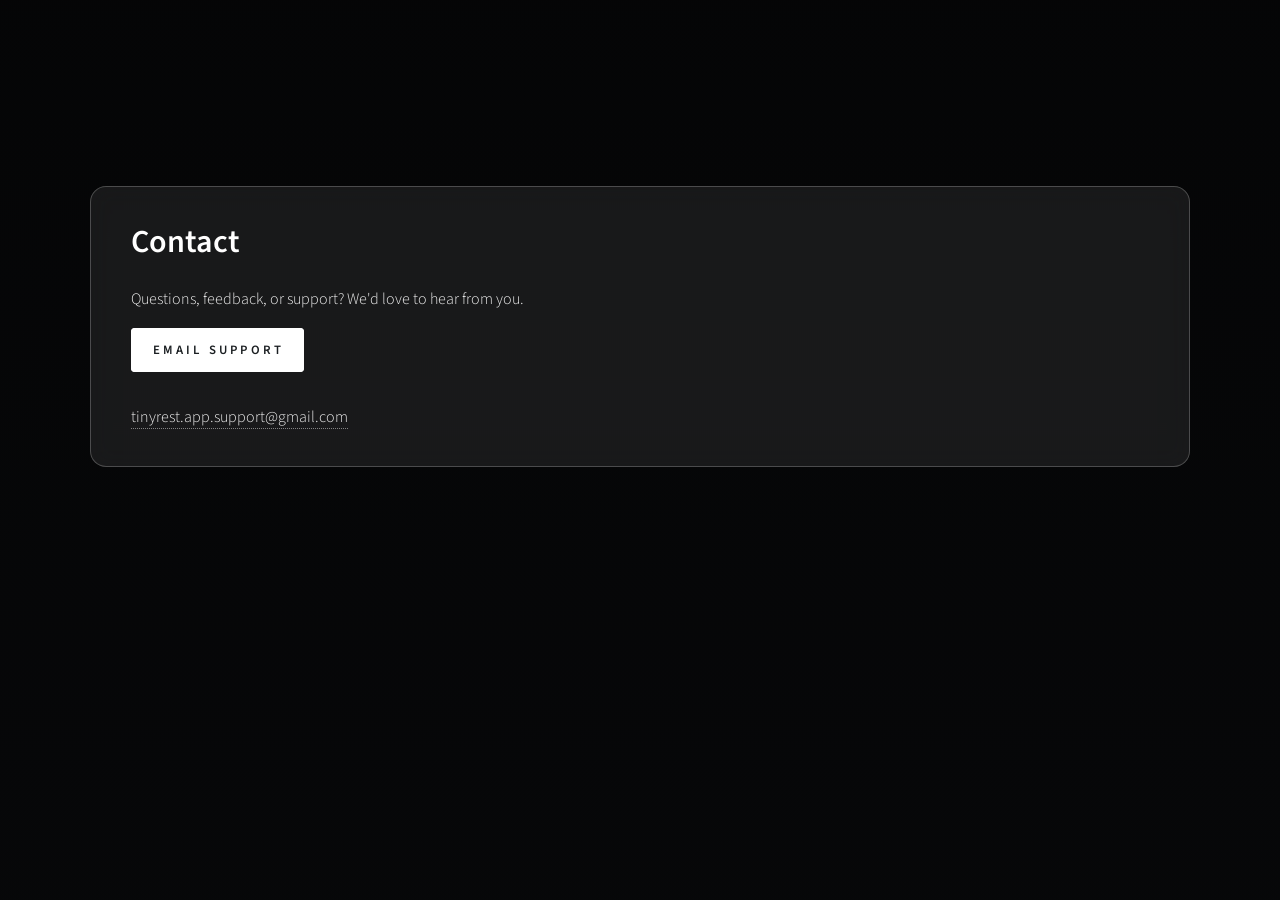
==== commit bffad6b4: "new logo and screenshots added" ====
--- a/contact.html
+++ b/contact.html
@@ -15,7 +15,7 @@
 			<header id="header" class="app-header app-header-inner">
 				<div class="app-nav">
 					<a href="index.html" class="app-logo-link">
-						<img src="images/splash-icon.png" alt="Tiny Rest" class="app-logo" />
+						<img src="images/splash-icon.png" alt="Tiny Rest" class="app-logo" style="width: 200px; height: auto;" />
 					</a>
 					<nav class="app-nav-links" aria-label="Primary">
 						<a href="why.html">Why Tiny Rest</a>
@@ -32,29 +32,19 @@
 			<div class="app-content">
 
 				<section class="app-section">
-					<div class="app-card app-card-form">
+					<div class="app-card">
 						<h1 class="app-page-title">Contact</h1>
 						<p>Questions, feedback, or support? We'd love to hear from you.</p>
-						<form method="post" action="#">
-							<div class="fields">
-								<div class="field half">
-									<label for="name">Name</label>
-									<input type="text" name="name" id="name" />
-								</div>
-								<div class="field half">
-									<label for="email">Email</label>
-									<input type="text" name="email" id="email" />
-								</div>
-								<div class="field">
-									<label for="message">Message</label>
-									<textarea name="message" id="message" rows="4"></textarea>
-								</div>
-							</div>
-							<ul class="actions">
-								<li><input type="submit" value="Send Message" class="primary" /></li>
-								<li><input type="reset" value="Reset" /></li>
-							</ul>
-						</form>
+						<ul class="actions">
+							<li>
+								<a class="button primary" href="mailto:tinyrest.app.support@gmail.com">
+									Email Support
+								</a>
+							</li>
+						</ul>
+						<p>
+							<a href="mailto:tinyrest.app.support@gmail.com">tinyrest.app.support@gmail.com</a>
+						</p>
 					</div>
 				</section>
 
